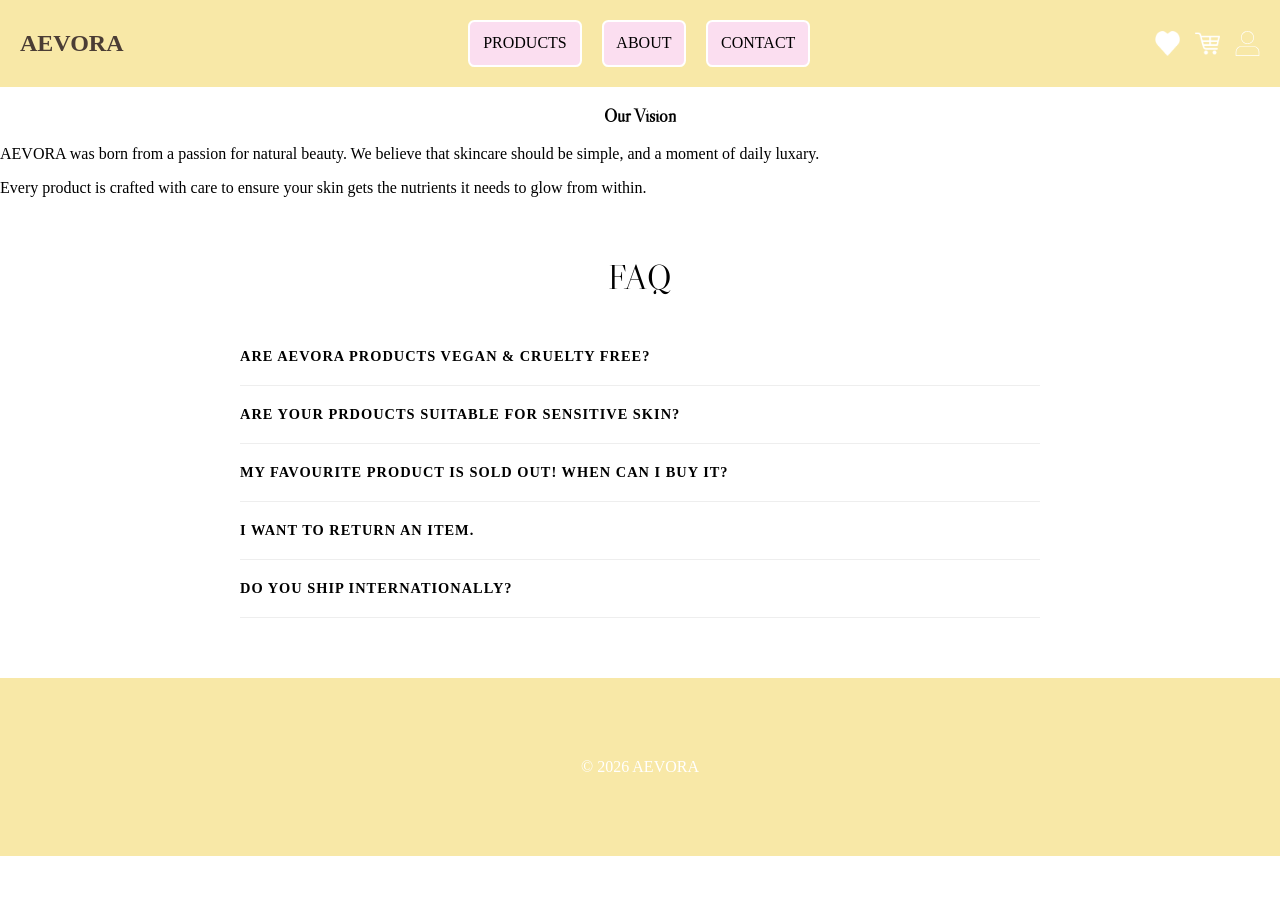
==== about.html @ 40c22fd6 "Deleted the "headImage" logo above nav. Added an about file and contact file. Made a FAQ on about pa" ====
<head>
    <meta charset="UTF-8">
    <meta name="viewport" content="width=device-width, initial-scale=1.0">
    <title>AEVORA</title> 
   
    <link rel="preconnect" href="https://fonts.googleapis.com">
    <link rel="preconnect" href="https://fonts.gstatic.com" crossorigin>
    <link href="https://fonts.googleapis.com/css2?family=Libre+Caslon+Display&display=swap" rel="stylesheet">

    <link rel="preconnect" href="https://fonts.googleapis.com">
    <link rel="preconnect" href="https://fonts.gstatic.com" crossorigin>
    <link href="https://fonts.googleapis.com/css2?family=Bodoni+Moda:ital,opsz,wght@0,6..96,400..900;1,6..96,400..900&family=Libre+Caslon+Display&display=swap" rel="stylesheet">


    <link rel="stylesheet" href="css/main.css"> 
</head>
<body>

<header> 
    <nav>
        <a href="index.html" class="title-link">
        <h1 class="aevora-title"> AEVORA </h1>
        </a>
        <ul class="nav-links">
            <li><a href="products.html">PRODUCTS</a></li>
            <li><a href="about.html">ABOUT</a></li>
            <li><a href="contact.html">CONTACT</a></li>
        </ul> 

    <div class="nav-icons">
        <a href="#"> <img src="images/whiteHeart.png" alt="Favorites" class="icon-img"> </a>
        <a href="cart.html"> <img src="images/cart.png" alt="Shopping Cart" class="icon-img"> </a>
        <a href="#"> <img src="images/profile.svg" alt="Profile" class="icon-img"> </a>
    </div>
    </nav>
</header>

<div class="intro-text">
        <h3> Our Vision </h3>
        <p> AEVORA was born from a passion for natural beauty. We believe that skincare should be simple, and a moment of daily luxary.</p>
        <p> Every product is crafted with care to ensure your skin gets the nutrients it needs to glow from within. </p>
    </div>
    </div>


<section class="faq">
    <h2 class="faq-title"> FAQ </h2>

    <div class="faq-item">
        <details>
            <summary> Are AEVORA products vegan & cruelty free? </summary>
            <p> Yes! All our products are 100% vegan and we never test on animals. We are committed to ethical practises from ingredients sourcing to the final bottle. </p>
        </details>
    </div>

    <div class="faq-item">
        <details>
            <summary> Are your prdoucts suitable for sensitive skin? </summary>
            <p> Our formulas are designed wuth minimalism in mind, using only high-quality, cold-prressed oils and natural botanicals. However, we always recommend doing a patch test on a small area of skin before your first full application. </p>
        </details>
    </div>

    <div class="faq-item">
        <details>
            <summary> My favourite product is sold out! When can I buy it? </summary>
            <p> We are doing everything we can to have it back in restock! Until then, we recommend you to use the Item Watch and Notify Me function by signing up with your email. We will notify you when available! </p>
        </details>
    </div>

    <div class="faq-item">
        <details>
            <summary> I want to return an item. </summary>
            <p> You can return an item within 30 days after your order has arrived, only if it's unopened. </p>
        </details>
    </div>

    <div class="faq-item">
        <details>
            <summary> Do you ship internationally? </summary>
            <p> Currently we only ship within Europe. But who knows in the future! </p>
        </details>
    </div>
</section>

<footer>
    <p>&copy; 2026 AEVORA</p>
</footer>
---- css/main.css ----
body {
    margin: 0px;
    /* background-image: url(/images/water.jpg); */
}

header {
    position: sticky;
    top: 0;
}

.aevora-title {
    color: rgb(75, 61, 53);

}
nav {
    display: flex; 
    justify-content: space-between;
    align-items: center;
    background-color: rgb(248, 232, 167);
    padding: 10px 20px;
}

.nav-links {
    display: flex;
    gap: 20px; /* Space betweeen links */ 
    list-style: none;
    margin: 0;
    padding: 0;
}

.nav-icons {
    display: flex;
    gap: 15px; /* Space between the icons */ 
}

.icon-img {
    width: 25px;
    height: auto;
    display: block;
}

li {
   list-style: none; 
   padding: 1vw;
   
   border: 2px solid rgb(255, 255, 255);
   border-radius: 0.5vw;
   background-color: rgb(251, 222, 240); 
}

a {
    text-decoration: none;
    font-family:'Times New Roman', Times, serif
}

/* Help from Google Gemini */
a, a:visited {
    color: black;
}

a:hover {
    color: rgb(210, 37, 181);
}

main {
    padding: 1vw;
}

.welcome-text {
    text-align: center;
    font-size: 12pt;
    font-family: fantasy; 
}

.launch-title {
    text-align: center;
    color: rgb(94, 57, 39);
    /* How to do shadow on text from mdn page */
    text-shadow: 1px 1px 2px rgb(74, 56, 41);
    font-family: "Libre Caslon Display", serif;
    font-weight: 400;
    font-style: normal;
    letter-spacing: 1px;
    -webkit-font-smoothing: antialiased;
}

.newLaunch {
   display: grid;
   justify-content: center;
   padding: 20px; 
}

.newLaunch img {
    width: 100%;
    max-width: 700px;
    height: auto;
    display: block;
    margin: 0 auto;

    /* Google Gemini helped with the shadow around image */
    border-radius: 15px;
    box-shadow: 0px 4px 20px rgba(244, 162, 231, 0.4);
}

.newLaunch img:hover {
    transform: scale(1.02);
    opacity: 0.9;
}

.reviews {
    padding: 60px 20px;
    background-color: rgb(255, 251, 226);
}

.reviews-title {
    text-align: center;
    font-family: "Libre Caslon Display", serif;
    font-weight: 400;
    font-style: normal;
    -webkit-font-smoothing: antialiased;
    font-size: 2.5rem;
    margin-bottom: 40px;
}

.reviews-grid {
    display: grid;
    grid-template-columns: repeat(3, 1fr);
    gap: 20px;
    max-width: 1100px;
    margin: 0 auto;
}

.review-card {
    background-color: rgb(239, 252, 235);
    border: 2px solid #a3a38a;
    border-radius: 20px;
    padding: 3opx;
    text-align: center;
    display: flex;
    flex-direction: column;
    justify-content: space-between;
    min-height: 250px;
}

.stars {
    color: #a3a38a;
    font-size: 1.2rem;
    margin-top: 30px;
}

.review-text {
    font-family: "Libre Caslon Display", serif;
    font-weight: 400;
    font-style: italic;
    -webkit-font-smoothing: antialiased;
    font-size: 1.1rem;
    line-height: 1.5;
    color: rgb(68, 68, 68);
}

.review-handle {
    text-transform: uppercase;
    font-size: 0.75rem;
    letter-spacing: 2px;
    margin-bottom: 20px;
    font-weight: bold;
    color: rgb(68, 68, 68);
}

@media (max-width: 800px) {
    .reviews-grid {
        grid-template-columns: 1fr;
    }
}

h2 {
    font-size: 25pt;
    text-align: center;
    font-family: "Libre Caslon Display", serif;
    font-weight: 400;
    font-style: normal;
    letter-spacing: 1px;
    -webkit-font-smoothing: antialiased;
}

.intro-section {
    display: grid;
    grid-template-columns: 1fr 1fr;
    gap: 30px;
    padding: 20px;
    align-items: center;
    max-width: 1200px;
    margin: 0 auto;
}

/* Inspiration from mdn page */ 
.homePageImages {
    display: grid; 
    grid-template-columns: 1fr 1fr 1fr;
    gap: 10px; 
    padding: 10px;
} 

/* Help from Google Gemini with the images to align in desktop & mobile */
.homePageImages img {
    width: 100%; /* Picture takes up the whole width of their grid */
    height: auto; /* Keeps the proportions */ 
    border-radius: 5px;
}

.intro-text h2 {
    text-align: left;
    margin-bottom: 15px;
    }

    .intro-text h3 {
        font-family: "Libre Caslon Display", serif;
        font-weight: 400;
        font-style: normal;
        font-weight: bold; 
        font-size: large;
    }

@media screen and (max-width: 850px) {
    .intro-section {
        grid-template-columns: 1fr;
        font-family: "Libre Caslon Display", serif;
        font-weight: 400;
        font-style: normal;
    }

    .intro-text {
        text-align: center;
    }

    .intro-text h2 {
        text-align: center;
    }
}

/* .headImage {
    width: 100%;
    display: block;
} */

h3 {
    font-family: Arial, Helvetica, sans-serif;
    font-size: 10pt;
    text-align: center;
}

footer {
    background-color: rgb(248, 232, 167);
    padding: 5vw;
    margin-top: 2%;
    text-align: center;
    color: white;
}


/* CSS FOR PRODUCTS PAGE */ 

.product-grid {
    display: grid;
    grid-template-columns: repeat(3, 1fr); 
    gap: 20px;
    padding: 10px;
}

@media screen and (min-width: 1024px) {
    .product-grid {
        grid-template-columns: repeat(3, 1fr);
        max-width: 1200px;
        margin: 0 auto;
    }
} 




.product-grid h1 {
    grid-column: 1 / -1;
    text-align: center;
    width: 100%;
}

.product-card {
    display: grid;
    border: 1px solid rgb(238, 238, 238);
    padding: 15px;
    text-align: center;
    border-radius: 10px;
    background-color: rgb(255, 255, 255);
}

.product-card img {
    width: 100%;
    height: auto;
    border-radius: 5px;
}

.add-btn {
    background-color: rgb(249, 210, 216);
    border: 1px solid rgb(221, 221, 221);
    padding: 10px;
    margin-top: 10px;
    cursor: pointer;
    transition: background 0.3s;
}

.add-btn:hover {
    background-color: rgb(210, 37, 181);
    color: white;
}

/* CSS FOR SHOPPING CART PAGE */
.shopping-cart {
  font-family: "Libre Caslon Display", serif;
  font-weight: 400;
  font-style: normal;
  letter-spacing: 1px;
  margin-left: 10;

  /* Help from Gemini because my font didn't work */
  -webkit-font-smoothing: antialiased;
}

.cart-menu {
    display: grid;
    grid-template-columns: 1fr 1fr 1fr 1fr 1fr; 
    gap: 20px; 
    padding: 10px 40px;
    text-align: center;

    font-family: "Libre Caslon Display", serif;
    font-weight: 400;
    font-style: normal;
    letter-spacing: 1px;
    -webkit-font-smoothing: antialiased;
}

.cart-menu p {
    margin: 0;
}

.cart-container {
    display: grid;
    grid-template-columns: 2fr 1fr;
    gap: 60px;
    align-items: start;
    padding: 40px;
    max-width: 1200px;
    margin: 0 auto;
}

.order-summary h2 {
    font-size: 20pt;
    font-family: "Libre Caslon Display", serif;
    font-weight: 400;
    font-style: normal;
    letter-spacing: 1px;
    -webkit-font-smoothing: antialiased;
}

.summary-line span {
    font-size: 8pt;
    font-family: "Libre Caslon Display", serif;
    font-weight: 400;
    font-style: normal;
    letter-spacing: 1px;
    -webkit-font-smoothing: antialiased;
}

#cart-total-price {
    font-weight: bold;
    font-family: "Libre Caslon Display", serif;
    font-weight: 400;
    font-style: normal;
    letter-spacing: 1px;
    -webkit-font-smoothing: antialiased;
}

.total-line {
    background-color: #EBE4DE;
    padding: 15px;
    display: flex;
    justify-content: space-between;
}

/* CSS FOR ABOUT PAGE */
.faq {
    max-width: 800px;
    margin: 60px auto;
    padding: 0 20px;
}

.faq-title {
    font-family: "Libre Caslon Display", serif;
    font-weight: 400;
    font-style: normal;
    letter-spacing: 1px;
    -webkit-font-smoothing: antialiased;
    text-align: center;
    margin-bottom: 30px;
}

details {
    border-bottom: 1px solid rgb(238, 238, 238);
    padding: 20px 0;
    cursor: pointer;
}

summary {
    font-weight: bold;
    text-transform: uppercase;
    letter-spacing: 1px;
    font-size: 0.9rem;
    list-style: none;
}

details p {
    margin-top: 15px;
    color: rgb(69, 69, 69);
    line-height: 1.6;
}
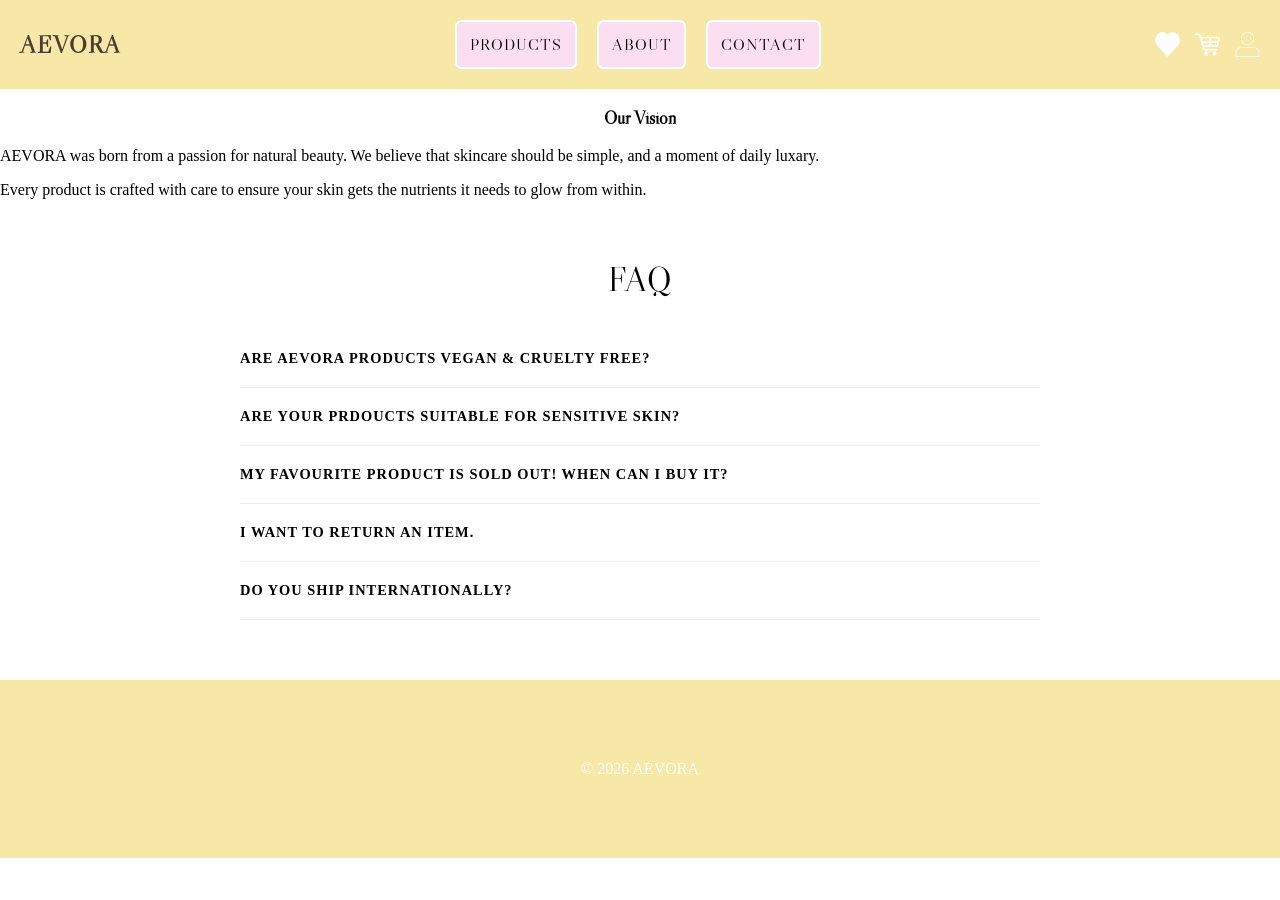
==== commit 0da697d9: "Added js for cart button. css for cart." ====
--- a/about.html
+++ b/about.html
@@ -13,6 +13,7 @@
 
 
     <link rel="stylesheet" href="css/main.css"> 
+    <script src="script.js" defer></script>
 </head>
 <body>
 
--- a/css/main.css
+++ b/css/main.css
@@ -42,40 +42,55 @@
 li {
    list-style: none; 
    padding: 1vw;
-   
    border: 2px solid rgb(255, 255, 255);
    border-radius: 0.5vw;
    background-color: rgb(251, 222, 240); 
 }
 
+/* Font-family from Google Fonts */
 a {
     text-decoration: none;
-    font-family:'Times New Roman', Times, serif
+    font-family: "Libre Caslon Display", serif;
+    font-weight: 400;
+    font-style: normal;
+    letter-spacing: 1px;
+    -webkit-font-smoothing: antialiased;
 }
 
 /* Help from Google Gemini */
 a, a:visited {
     color: black;
 }
-
+/* MDN page */
 a:hover {
     color: rgb(210, 37, 181);
 }
 
-main {
-    padding: 1vw;
-}
-
 .welcome-text {
     text-align: center;
     font-size: 12pt;
     font-family: fantasy; 
 }
 
+.head {
+    width: 100%;
+    overflow: hidden;
+    margin-bottom: 60px;
+}
+
+.head-image {
+    width: 100vw;
+    height: 400px;
+    object-fit: cover;
+    object-position: center 40%;
+    display: block;
+}
+
+
 .launch-title {
     text-align: center;
     color: rgb(94, 57, 39);
-    /* How to do shadow on text from mdn page */
+    /* How to do shadow on text from MDN page */
     text-shadow: 1px 1px 2px rgb(74, 56, 41);
     font-family: "Libre Caslon Display", serif;
     font-weight: 400;
@@ -109,7 +124,7 @@
 
 .reviews {
     padding: 60px 20px;
-    background-color: rgb(255, 251, 226);
+    background-color: #EEEAE9;
 }
 
 .reviews-title {
@@ -131,8 +146,8 @@
 }
 
 .review-card {
-    background-color: rgb(239, 252, 235);
-    border: 2px solid #a3a38a;
+    background-color: rgb(248, 232, 167);
+    border: 2px solid #c9ae75;
     border-radius: 20px;
     padding: 3opx;
     text-align: center;
@@ -143,7 +158,7 @@
 }
 
 .stars {
-    color: #a3a38a;
+    color: #ed85d8;
     font-size: 1.2rem;
     margin-top: 30px;
 }
@@ -183,31 +198,6 @@
     -webkit-font-smoothing: antialiased;
 }
 
-.intro-section {
-    display: grid;
-    grid-template-columns: 1fr 1fr;
-    gap: 30px;
-    padding: 20px;
-    align-items: center;
-    max-width: 1200px;
-    margin: 0 auto;
-}
-
-/* Inspiration from mdn page */ 
-.homePageImages {
-    display: grid; 
-    grid-template-columns: 1fr 1fr 1fr;
-    gap: 10px; 
-    padding: 10px;
-} 
-
-/* Help from Google Gemini with the images to align in desktop & mobile */
-.homePageImages img {
-    width: 100%; /* Picture takes up the whole width of their grid */
-    height: auto; /* Keeps the proportions */ 
-    border-radius: 5px;
-}
-
 .intro-text h2 {
     text-align: left;
     margin-bottom: 15px;
@@ -313,7 +303,125 @@
     color: white;
 }
 
-/* CSS FOR SHOPPING CART PAGE */
+/* CSS FOR PRODUCT PAGE */
+.product-page-layout {
+    display: grid;
+    grid-template-columns: 80px 1fr 1fr;
+    gap: 40px;
+    max-width: 1200px;
+    margin: 60px;
+    padding: 0 20px;
+}
+
+.breadcrumb {
+    display: table !important;
+    width: auto !important;
+}
+
+.breadcrumb a, .breadcrumb span {
+    display: inline;
+    margin: 0;
+    padding: 0;
+    text-decoration: none;
+}
+
+.breadcrumb-link:hover {
+    color: #d225b5;
+}
+
+.product-thumbnails {
+    display: flex;
+    flex-direction: column;
+    gap: 15px;
+}
+
+.product-thumbnails img {
+    width: 100%; 
+    cursor: pointer;
+    border-radius: 4px;
+}
+
+.product-main-image img {
+    width: 100%;
+    max-width: 450px;
+    height: auto;
+}
+
+.product-details {
+    display: flex;
+    flex-direction: column;
+    gap: 15px; 
+    text-align: left;
+}
+
+.product-title {
+    font-family: "Libre Caslon Display", serif;
+    font-weight: 400;
+    font-style: normal;
+    letter-spacing: 1px;
+    -webkit-font-smoothing: antialiased;
+    font-size: 2.5rem;
+    margin: 0;
+}
+
+.product-price-large {
+    font-size: 1.8rem;
+    margin: 10px 0;
+}
+
+.add-to-cart-btn {
+    background-color: rgb(249, 210, 216);
+    border: none;
+    padding: 15px 30px;
+    font-family: "Libre Caslon Display", serif;
+    font-weight: bold;
+    font-style: normal;
+    letter-spacing: 2px;
+    -webkit-font-smoothing: antialiased;
+    text-transform: uppercase;
+    cursor: pointer;
+    transition: 0.3s;
+}
+
+.add-to-cart-btn:hover {
+    background-color: #d225b5;
+    color: white;
+}
+
+.cart-notification {
+    position: fixed;
+    top: 20px;
+    right: 20px;
+    background-color: rgb(249, 210, 216);
+    color: black;
+    padding: 15px 25px;
+    border-radius: 5px;
+    box-shadow: 0 4px 10px rgba(0, 0, 0, 0.1);
+    display: none;
+    z-index: 1000;
+    font-family: "Libre Caslon Display", serif;
+    font-weight: 400;
+    font-style: normal;
+    letter-spacing: 1px;
+    -webkit-font-smoothing: antialiased;
+    animation: fadeInOut 3s forwards;
+}
+
+@keyframes fadeInOut {
+    0% {opacity: 0; transform: translateY(-10px);}
+    10% {opacity: 1; transform: translateY(0);}
+    90% {opacity: 1; transform: translateY(0);}
+    100% {opacity: 0; transform: translateY(-10px);}
+}
+
+@media (max-width: 768px) {
+    .product-detail-container {
+        grid-template-columns: 1fr;
+        gap: 20;
+    }
+}
+
+/* CSS FOR CART PAGE */
 .shopping-cart {
   font-family: "Libre Caslon Display", serif;
   font-weight: 400;
@@ -325,22 +433,22 @@
   -webkit-font-smoothing: antialiased;
 }
 
+.cart-grid-shared {
+    display: grid;
+    grid-template-columns: 120px 2fr 1fr 1fr 80px;
+    gap: 20px;
+    align-items: center;
+    text-align: center;
+}
+
 .cart-menu {
-    display: grid;
-    grid-template-columns: 1fr 1fr 1fr 1fr 1fr; 
-    gap: 20px; 
-    padding: 10px 40px;
-    text-align: center;
-
-    font-family: "Libre Caslon Display", serif;
-    font-weight: 400;
-    font-style: normal;
-    letter-spacing: 1px;
-    -webkit-font-smoothing: antialiased;
-}
-
-.cart-menu p {
-    margin: 0;
+    padding: 10px 0;
+    font-family: "Libre Caslon Display", serif;
+    font-weight: 400;
+    font-style: normal;
+    letter-spacing: 1px;
+    -webkit-font-smoothing: antialiased;
+    border-bottom: 1px solid black;
 }
 
 .cart-container {
@@ -387,6 +495,49 @@
     justify-content: space-between;
 }
 
+.cart-product-row {
+    padding: 20px 0;
+}
+
+.cart-col-desc {
+    text-align: center;
+}
+
+.cart-img {
+    width: 70px;
+    height: auto;
+    display: block;
+    margin: 0 auto;
+}
+
+.quantity-ctrl {
+    display: inline-flex;
+    align-items: center;
+    gap: 10px;
+    background: rgb(245, 233, 179);
+    padding: 5px;
+}
+
+.quantity-ctrl button {
+    background: none;
+    border: none;
+    padding: 0 5px;
+    cursor: pointer;
+    font-weight: bold;
+}
+
+.delete-icon {
+    width: 25px;
+    height: auto;
+    cursor: pointer;
+    vertical-align: middle;
+}
+
+.delete-btn:hover .delete-icon {
+    transform: scale(1.2);
+    opacity: 0.7;
+}
+
 /* CSS FOR ABOUT PAGE */
 .faq {
     max-width: 800px;
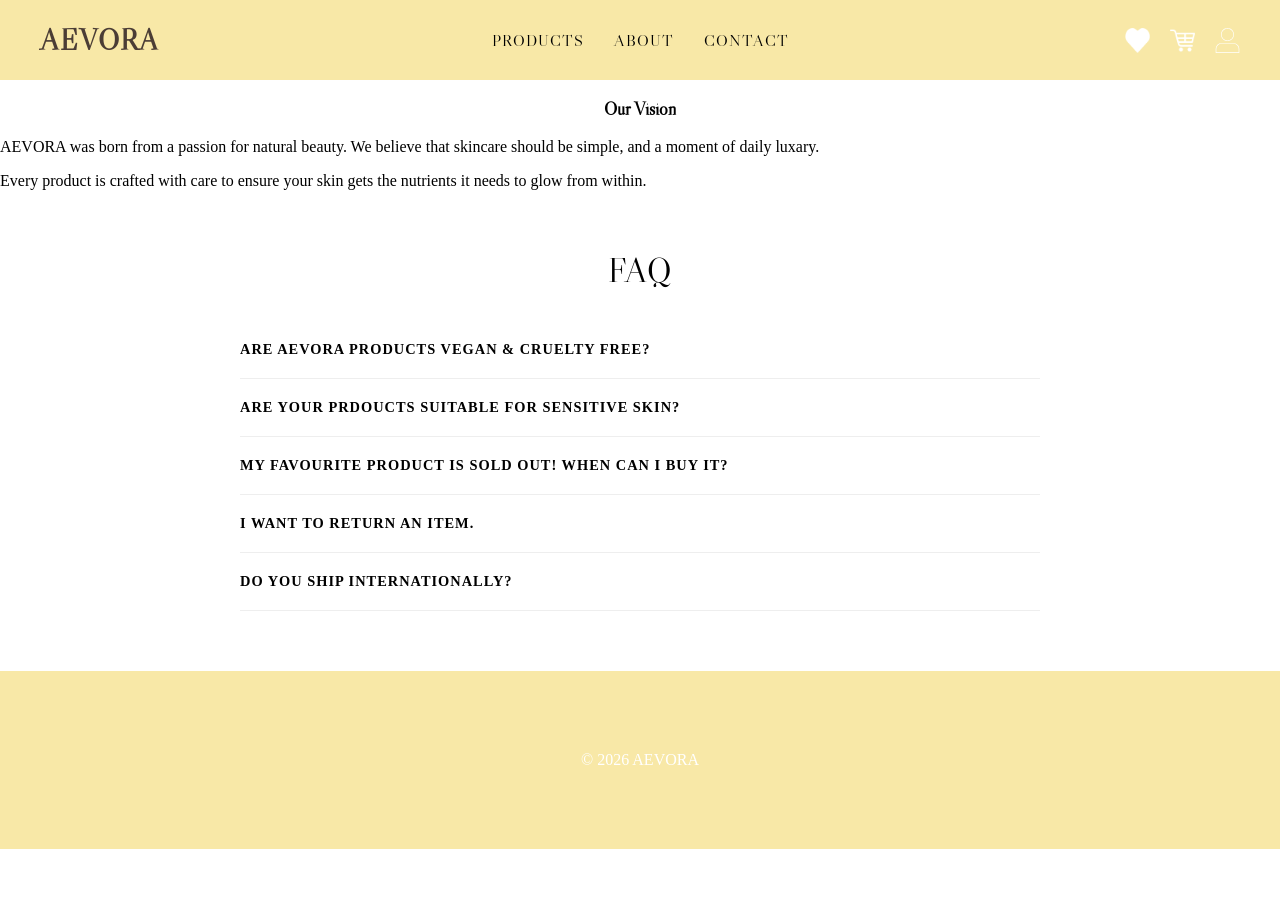
==== commit e5aa7a4f: "Added hamburger menu to all files" ====
--- a/about.html
+++ b/about.html
@@ -7,11 +7,6 @@
     <link rel="preconnect" href="https://fonts.gstatic.com" crossorigin>
     <link href="https://fonts.googleapis.com/css2?family=Libre+Caslon+Display&display=swap" rel="stylesheet">
 
-    <link rel="preconnect" href="https://fonts.googleapis.com">
-    <link rel="preconnect" href="https://fonts.gstatic.com" crossorigin>
-    <link href="https://fonts.googleapis.com/css2?family=Bodoni+Moda:ital,opsz,wght@0,6..96,400..900;1,6..96,400..900&family=Libre+Caslon+Display&display=swap" rel="stylesheet">
-
-
     <link rel="stylesheet" href="css/main.css"> 
     <script src="script.js" defer></script>
 </head>
@@ -19,14 +14,21 @@
 
 <header> 
     <nav>
-        <a href="index.html" class="title-link">
-        <h1 class="aevora-title"> AEVORA </h1>
-        </a>
-        <ul class="nav-links">
-            <li><a href="products.html">PRODUCTS</a></li>
-            <li><a href="about.html">ABOUT</a></li>
-            <li><a href="contact.html">CONTACT</a></li>
-        </ul> 
+        <div class="hamburger" id="hamburger">
+            <span></span>
+            <span></span>
+            <span></span>
+        </div>
+
+    <a href="index.html" class="title-link">
+            <h1 class="aevora-title"> AEVORA </h1>
+    </a>
+
+    <ul class="nav-links" id="nav-links">
+        <li><a href="products.html"> PRODUCTS </a></li>
+        <li><a href="about.html"> ABOUT </a></li>
+        <li><a href="contact.html"> CONTACT </a></li>
+    </ul>
 
     <div class="nav-icons">
         <a href="#"> <img src="images/whiteHeart.png" alt="Favorites" class="icon-img"> </a>
--- a/css/main.css
+++ b/css/main.css
@@ -6,45 +6,127 @@
 header {
     position: sticky;
     top: 0;
-}
-
-.aevora-title {
-    color: rgb(75, 61, 53);
-
-}
+    z-index: 1000;
+}
+
 nav {
     display: flex; 
     justify-content: space-between;
     align-items: center;
     background-color: rgb(248, 232, 167);
-    padding: 10px 20px;
+    padding: 0 40px;
+    height: 80px;
+}
+
+.aevora-title {
+    color: rgb(75, 61, 53);
+    margin: 0;
+    font-size: 1.8rem;
+}
+
+.hamburger {
+    display: none;
+    flex-direction: column;
+    gap: 5px;
+    cursor: pointer;
+}
+
+.hamburger span {
+    width: 25px;
+    height: 3px;
+    background-color: rgb(255, 255, 255);
+    transition: 0.3s;
+}
+
+.title-link {
+    flex: 1;
+    display: flex;
+    justify-content: flex-start;
+}
+
+.nav-icons {
+    display: flex;
+    gap: 20px; /* Space between the icons */
+    flex: 1;
+    justify-content: flex-end; 
 }
 
 .nav-links {
     display: flex;
-    gap: 20px; /* Space betweeen links */ 
+    gap: 30px; /* Space betweeen links */ 
     list-style: none;
     margin: 0;
     padding: 0;
-}
-
-.nav-icons {
-    display: flex;
-    gap: 15px; /* Space between the icons */ 
+    flex: 2;
+    justify-content: center;
 }
 
 .icon-img {
     width: 25px;
     height: auto;
-    display: block;
-}
-
-li {
-   list-style: none; 
-   padding: 1vw;
-   border: 2px solid rgb(255, 255, 255);
-   border-radius: 0.5vw;
-   background-color: rgb(251, 222, 240); 
+}
+
+@media (max-width: 768px) {
+
+    nav {
+        padding: 0 20px;
+        height: 70px;
+    }
+
+    .hamburger {
+        order: 1;
+        display: flex;
+        flex: 1;
+    }
+
+    .title-link {
+        flex: 2;
+        text-align: center;
+        display: flex;
+        justify-content: center;
+    }
+
+    .nav-icons {
+        order: 3;
+        flex: 1;
+        justify-content: flex-end;
+    }
+
+    .title-link {
+        order: 2;
+    }
+
+    .nav-links {
+    position: fixed;
+    right: -100%;
+    top: 0;
+    height: 100vh;
+    width: 70%;
+    flex-direction: column;
+    background-color: rgb(249, 210, 216);
+    justify-content: center;
+    align-items: center;
+    transition: 0.4s ease-in-out;
+    box-shadow: -5px 0 15px rgba(0, 0, 0, 0.1);
+    }
+
+    .nav-links.active {
+        right: 0;
+    }
+
+    .nav-links li {
+        margin: 20px 0;
+    }
+}
+
+@media (max-width: 480px) {
+    .aevora-title {
+        font-size: 1.2rem;
+    }
+
+    .nav-icons {
+        gap: 10px;
+    }
 }
 
 /* Font-family from Google Fonts */
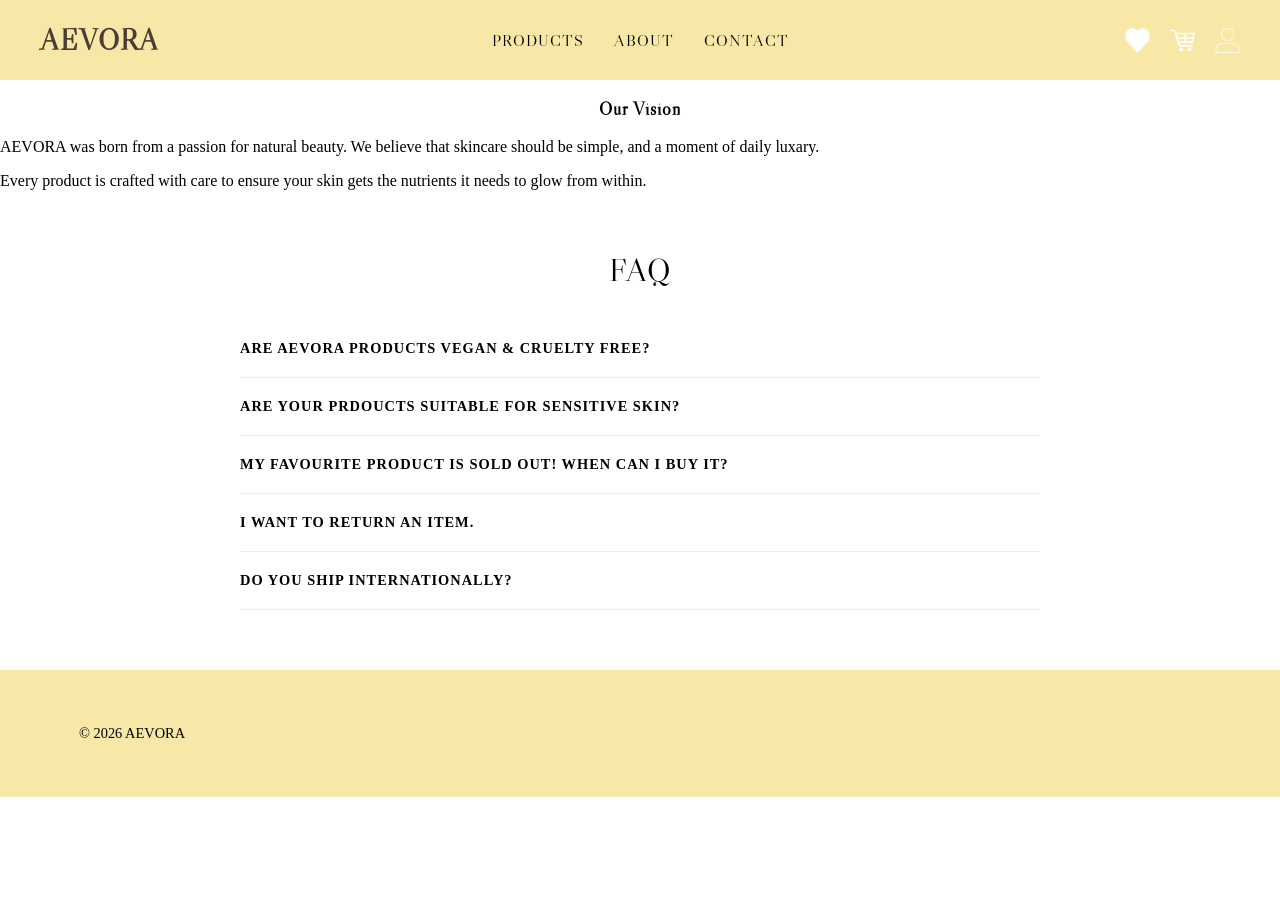
==== commit 723f680c: "fixed indentation and small fixes here and there." ====
--- a/about.html
+++ b/about.html
@@ -1,90 +1,121 @@
 <head>
-    <meta charset="UTF-8">
-    <meta name="viewport" content="width=device-width, initial-scale=1.0">
-    <title>AEVORA</title> 
-   
-    <link rel="preconnect" href="https://fonts.googleapis.com">
-    <link rel="preconnect" href="https://fonts.gstatic.com" crossorigin>
-    <link href="https://fonts.googleapis.com/css2?family=Libre+Caslon+Display&display=swap" rel="stylesheet">
+  <meta charset="UTF-8" />
+  <meta name="viewport" content="width=device-width, initial-scale=1.0" />
+  <title>AEVORA</title>
 
-    <link rel="stylesheet" href="css/main.css"> 
-    <script src="script.js" defer></script>
+  <link rel="preconnect" href="https://fonts.googleapis.com" />
+  <link rel="preconnect" href="https://fonts.gstatic.com" crossorigin />
+  <link
+    href="https://fonts.googleapis.com/css2?family=Libre+Caslon+Display&display=swap"
+    rel="stylesheet"
+  />
+
+  <link rel="stylesheet" href="css/main.css" />
+  <script src="script.js" defer></script>
 </head>
 <body>
+  <header>
+    <nav>
+      <div class="hamburger" id="hamburger">
+        <span></span>
+        <span></span>
+        <span></span>
+      </div>
 
-<header> 
-    <nav>
-        <div class="hamburger" id="hamburger">
-            <span></span>
-            <span></span>
-            <span></span>
-        </div>
+      <a href="index.html" class="title-link">
+        <h1 class="aevora-title">AEVORA</h1>
+      </a>
 
-    <a href="index.html" class="title-link">
-            <h1 class="aevora-title"> AEVORA </h1>
-    </a>
-
-    <ul class="nav-links" id="nav-links">
+      <ul class="nav-links" id="nav-links">
         <li><a href="products.html"> PRODUCTS </a></li>
         <li><a href="about.html"> ABOUT </a></li>
         <li><a href="contact.html"> CONTACT </a></li>
-    </ul>
+      </ul>
 
-    <div class="nav-icons">
-        <a href="#"> <img src="images/whiteHeart.png" alt="Favorites" class="icon-img"> </a>
-        <a href="cart.html"> <img src="images/cart.png" alt="Shopping Cart" class="icon-img"> </a>
-        <a href="#"> <img src="images/profile.svg" alt="Profile" class="icon-img"> </a>
-    </div>
+      <div class="nav-icons">
+        <a href="#">
+          <img src="images/whiteHeart.png" alt="Favorites" class="icon-img" />
+        </a>
+        <a href="cart.html">
+          <img src="images/cart.png" alt="Shopping Cart" class="icon-img" />
+        </a>
+        <a href="#">
+          <img src="images/profile.svg" alt="Profile" class="icon-img" />
+        </a>
+      </div>
     </nav>
-</header>
+  </header>
 
-<div class="intro-text">
-        <h3> Our Vision </h3>
-        <p> AEVORA was born from a passion for natural beauty. We believe that skincare should be simple, and a moment of daily luxary.</p>
-        <p> Every product is crafted with care to ensure your skin gets the nutrients it needs to glow from within. </p>
-    </div>
-    </div>
+  <div class="intro-text">
+    <h3>Our Vision</h3>
+    <p>
+      AEVORA was born from a passion for natural beauty. We believe that
+      skincare should be simple, and a moment of daily luxary.
+    </p>
+    <p>
+      Every product is crafted with care to ensure your skin gets the nutrients
+      it needs to glow from within.
+    </p>
+  </div>
 
-
-<section class="faq">
-    <h2 class="faq-title"> FAQ </h2>
+  <section class="faq">
+    <h2 class="faq-title">FAQ</h2>
 
     <div class="faq-item">
-        <details>
-            <summary> Are AEVORA products vegan & cruelty free? </summary>
-            <p> Yes! All our products are 100% vegan and we never test on animals. We are committed to ethical practises from ingredients sourcing to the final bottle. </p>
-        </details>
+      <details>
+        <summary>Are AEVORA products vegan & cruelty free?</summary>
+        <p>
+          Yes! All our products are 100% vegan and we never test on animals. We
+          are committed to ethical practises from ingredients sourcing to the
+          final bottle.
+        </p>
+      </details>
     </div>
 
     <div class="faq-item">
-        <details>
-            <summary> Are your prdoucts suitable for sensitive skin? </summary>
-            <p> Our formulas are designed wuth minimalism in mind, using only high-quality, cold-prressed oils and natural botanicals. However, we always recommend doing a patch test on a small area of skin before your first full application. </p>
-        </details>
+      <details>
+        <summary>Are your prdoucts suitable for sensitive skin?</summary>
+        <p>
+          Our formulas are designed wuth minimalism in mind, using only
+          high-quality, cold-prressed oils and natural botanicals. However, we
+          always recommend doing a patch test on a small area of skin before
+          your first full application.
+        </p>
+      </details>
     </div>
 
     <div class="faq-item">
-        <details>
-            <summary> My favourite product is sold out! When can I buy it? </summary>
-            <p> We are doing everything we can to have it back in restock! Until then, we recommend you to use the Item Watch and Notify Me function by signing up with your email. We will notify you when available! </p>
-        </details>
+      <details>
+        <summary>My favourite product is sold out! When can I buy it?</summary>
+        <p>
+          We are doing everything we can to have it back in restock! Until then,
+          we recommend you to use the Item Watch and Notify Me function by
+          signing up with your email. We will notify you when available!
+        </p>
+      </details>
     </div>
 
     <div class="faq-item">
-        <details>
-            <summary> I want to return an item. </summary>
-            <p> You can return an item within 30 days after your order has arrived, only if it's unopened. </p>
-        </details>
+      <details>
+        <summary>I want to return an item.</summary>
+        <p>
+          You can return an item within 30 days after your order has arrived,
+          only if it's unopened.
+        </p>
+      </details>
     </div>
 
     <div class="faq-item">
-        <details>
-            <summary> Do you ship internationally? </summary>
-            <p> Currently we only ship within Europe. But who knows in the future! </p>
-        </details>
+      <details>
+        <summary>Do you ship internationally?</summary>
+        <p>
+          Currently we only ship within Europe. But who knows in the future!
+        </p>
+      </details>
     </div>
-</section>
+  </section>
 
-<footer>
+  <footer>
     <p>&copy; 2026 AEVORA</p>
-</footer>+  </footer>
+</body>
--- a/css/main.css
+++ b/css/main.css
@@ -1,6 +1,6 @@
 body {
-    margin: 0px;
-    /* background-image: url(/images/water.jpg); */
+    margin: 0;
+    padding: 0;
 }
 
 header {
@@ -80,6 +80,7 @@
     }
 
     .title-link {
+        order: 2;
         flex: 2;
         text-align: center;
         display: flex;
@@ -90,10 +91,6 @@
         order: 3;
         flex: 1;
         justify-content: flex-end;
-    }
-
-    .title-link {
-        order: 2;
     }
 
     .nav-links {
@@ -143,14 +140,14 @@
 a, a:visited {
     color: black;
 }
-/* MDN page */
+/* Inspiration from MDN page */
 a:hover {
     color: rgb(210, 37, 181);
 }
 
 .welcome-text {
     text-align: center;
-    font-size: 12pt;
+    font-size: 1rem;
     font-family: fantasy; 
 }
 
@@ -168,7 +165,6 @@
     display: block;
 }
 
-
 .launch-title {
     text-align: center;
     color: rgb(94, 57, 39);
@@ -231,7 +227,7 @@
     background-color: rgb(248, 232, 167);
     border: 2px solid #c9ae75;
     border-radius: 20px;
-    padding: 3opx;
+    padding: 30px;
     text-align: center;
     display: flex;
     flex-direction: column;
@@ -271,7 +267,7 @@
 }
 
 h2 {
-    font-size: 25pt;
+    font-size: 2rem;
     text-align: center;
     font-family: "Libre Caslon Display", serif;
     font-weight: 400;
@@ -310,25 +306,87 @@
     }
 }
 
-/* .headImage {
-    width: 100%;
-    display: block;
-} */
-
 h3 {
-    font-family: Arial, Helvetica, sans-serif;
-    font-size: 10pt;
-    text-align: center;
-}
-
+    font-family: "Libre Caslon Display", serif;
+    font-weight: 400;
+    font-style: normal;
+    letter-spacing: 1px;
+    font-size: 15pt;
+    text-align: center;
+}
+
+/* CSS FOR FOOTER */
 footer {
+    display: grid;
+    grid-template-columns: 1fr 1fr 1fr 1fr;
+    align-items: start;
+    gap: 20px;
+    padding: 40px 5%;
     background-color: rgb(248, 232, 167);
-    padding: 5vw;
     margin-top: 2%;
-    text-align: center;
-    color: white;
-}
-
+    color: rgb(0, 0, 0);
+}
+
+.footer p {
+    margin: 2px 0;
+    font-size: 0.9rem;
+}
+
+.contact h3 {
+    text-decoration: underline;
+    margin-bottom: 10px;
+    text-align: left;
+}
+
+.contact p {
+    margin: 5px 0;
+    text-align: left;
+    margin-bottom: 15px;
+    cursor: pointer;
+}
+
+.footer-text-middle {
+    text-align: left;
+    justify-self: center;
+}
+
+.footer-text-middle p {
+    cursor: pointer;
+}
+
+.socials {
+    display: flex;
+    gap: 15px;
+    justify-content: center;
+}
+
+.socials img {
+    width: 25px;
+    height: auto;
+    cursor: pointer;
+}
+
+.logo {
+    justify-self: end;
+}
+
+.logo img {
+    width: 150px;
+    height: auto;
+}
+
+footer p {
+    margin: 4px 0;
+    font-size: 0.9rem;
+    margin: 15px;
+}
+
+.copy {
+    grid-column: 1 / span 4;
+    text-align: center;
+    margin-top: 40px;
+    font-size: 0.9rem;
+}
 
 /* CSS FOR PRODUCTS PAGE */ 
 
@@ -337,18 +395,21 @@
     grid-template-columns: repeat(3, 1fr); 
     gap: 20px;
     padding: 10px;
-}
-
-@media screen and (min-width: 1024px) {
+    max-width: 1200px;
+    margin: 0 auto;
+}
+
+@media (max-width: 1024px) {
     .product-grid {
-        grid-template-columns: repeat(3, 1fr);
-        max-width: 1200px;
-        margin: 0 auto;
+        grid-template-columns: repeat(2, 1fr);
     }
 } 
 
-
-
+@media (max-width: 480px) {
+    .product-grid {
+        grid-template-columns: 1fr;
+    }
+}
 
 .product-grid h1 {
     grid-column: 1 / -1;
@@ -377,7 +438,6 @@
     padding: 10px;
     margin-top: 10px;
     cursor: pointer;
-    transition: background 0.3s;
 }
 
 .add-btn:hover {
@@ -391,7 +451,7 @@
     grid-template-columns: 80px 1fr 1fr;
     gap: 40px;
     max-width: 1200px;
-    margin: 60px;
+    margin: 60px auto;
     padding: 0 20px;
 }
 
@@ -414,19 +474,19 @@
 .product-thumbnails {
     display: flex;
     flex-direction: column;
-    gap: 15px;
+    gap: 10px;
 }
 
 .product-thumbnails img {
-    width: 100%; 
-    cursor: pointer;
-    border-radius: 4px;
+    max-width: 100%; 
+    object-fit: cover;
 }
 
 .product-main-image img {
     width: 100%;
-    max-width: 450px;
+    max-width: 500px;
     height: auto;
+    display: block;
 }
 
 .product-details {
@@ -486,9 +546,10 @@
     font-style: normal;
     letter-spacing: 1px;
     -webkit-font-smoothing: antialiased;
-    animation: fadeInOut 3s forwards;
-}
-
+    animation: fadeInOut 2s forwards;
+}
+
+/* Help from Gemini */ 
 @keyframes fadeInOut {
     0% {opacity: 0; transform: translateY(-10px);}
     10% {opacity: 1; transform: translateY(0);}
@@ -497,9 +558,34 @@
 }
 
 @media (max-width: 768px) {
-    .product-detail-container {
+    .product-page-layout {
         grid-template-columns: 1fr;
-        gap: 20;
+        margin: 20px auto;
+        gap: 20px;
+    }
+
+    .product-main-image { 
+        order: 1;
+        text-align: center;
+    }
+
+    .product-thumbnails {
+        order: 2; 
+        flex-direction: row;
+        justify-content: center;
+    }
+
+    .product-details {
+        order: 3;
+    }
+
+    .product-thumbnails img {
+        width: 70px;
+        height: 70px;
+    }
+
+    .product-main-image img {
+        margin: 0 auto;
     }
 }
 
@@ -509,7 +595,7 @@
   font-weight: 400;
   font-style: normal;
   letter-spacing: 1px;
-  margin-left: 10;
+  margin-left: 10px;
 
   /* Help from Gemini because my font didn't work */
   -webkit-font-smoothing: antialiased;
@@ -544,7 +630,7 @@
 }
 
 .order-summary h2 {
-    font-size: 20pt;
+    font-size: 1.5rem;
     font-family: "Libre Caslon Display", serif;
     font-weight: 400;
     font-style: normal;
@@ -553,7 +639,7 @@
 }
 
 .summary-line span {
-    font-size: 8pt;
+    font-size: 0.9rem;
     font-family: "Libre Caslon Display", serif;
     font-weight: 400;
     font-style: normal;
@@ -620,6 +706,64 @@
     opacity: 0.7;
 }
 
+.checkout-btn {
+    color: white;
+    background-color: rgb(66, 66, 66);
+    font-family: "Libre Caslon Display", serif;
+    font-weight: bold;
+    font-style: normal;
+    font-size: 1rem;
+    letter-spacing: 1px;
+    -webkit-font-smoothing: antialiased;
+    border: none;
+    border-radius: 0;
+    width: 100%;
+    padding: 15px 0;
+    cursor: pointer;
+    display: block;
+}
+
+@media (max-width: 768px) {
+    .cart-container {
+        grid-template-columns: 1fr;
+        padding: 15px;
+        gap: 30px;
+    }
+
+    .cart-menu {
+        display: none;
+    }
+
+    .cart-grid-shared {
+        grid-template-columns: 60px 1.5fr 1fr 1fr 40px;
+        gap: 8px;
+        font-size: 0.85rem;
+        align-items: center;
+    }
+
+    .cart-img {
+        width: 50px;
+    }
+
+    .quantity-ctrl {
+        gap: 5px;
+        padding: 2px 5px;
+    }
+
+    .quantity-ctrl button {
+        font-size: 1rem;
+        padding: 0 2px;
+    }
+
+    .delete-icon {
+        width: 20px;
+    }
+
+    .checkout-btn {
+        margin-top: 20px;
+    }
+}
+
 /* CSS FOR ABOUT PAGE */
 .faq {
     max-width: 800px;
